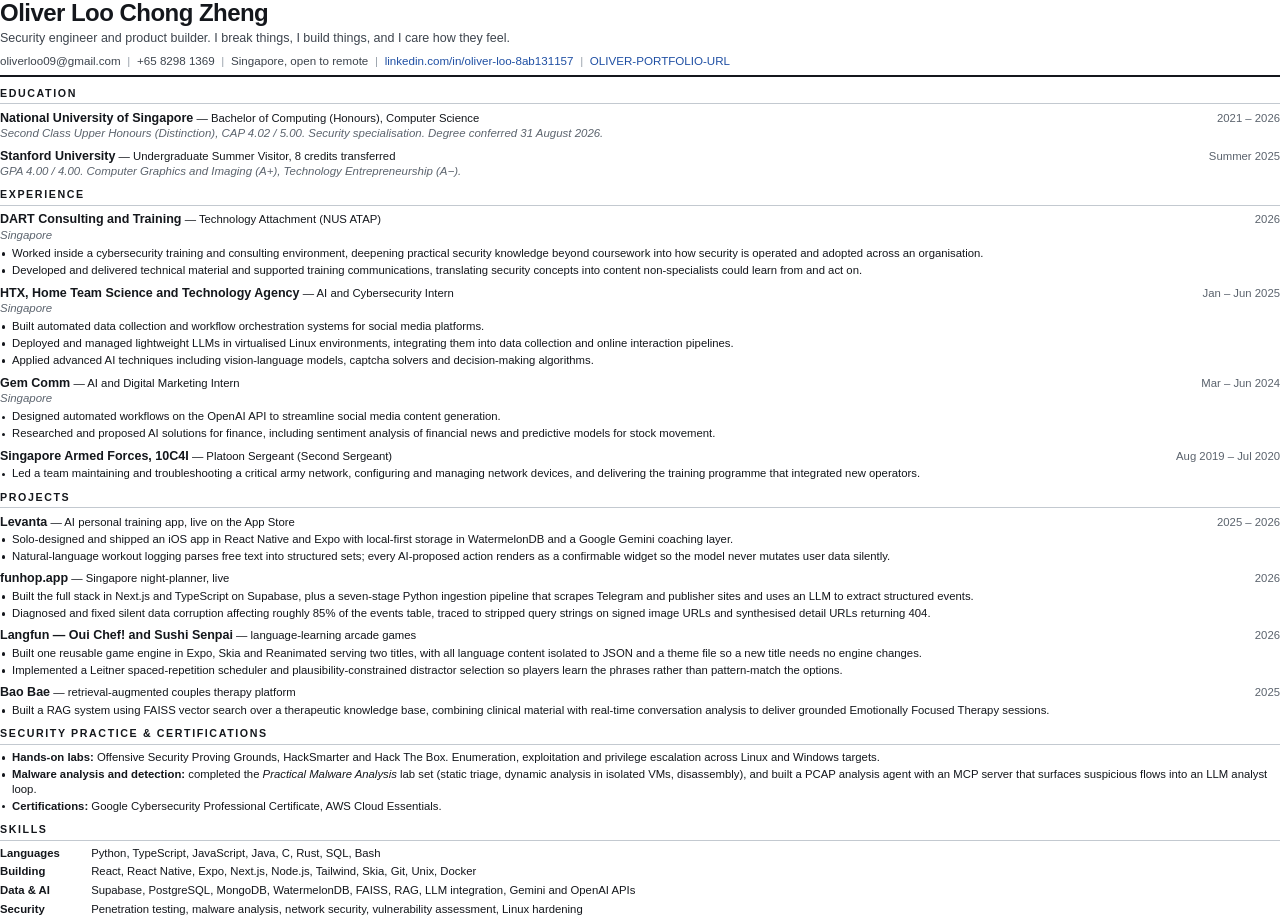
==== resume.html @ 2315eb41 "Portfolio site: six themed sections, résumé, assets Static site, no build step and no dependencies. " ====
<!doctype html>
<html lang="en">
<head>
<meta charset="utf-8">
<title>Oliver Loo Chong Zheng — Résumé</title>
<style>
  @page { size: A4; margin: 9mm 12mm; }
  *{box-sizing:border-box;margin:0;padding:0}
  body{font-family:"Helvetica Neue",Helvetica,Arial,sans-serif;font-size:8.5pt;line-height:1.31;color:#14171c;
       -webkit-print-color-adjust:exact;print-color-adjust:exact}
  a{color:#14171c;text-decoration:none}

  header{border-bottom:1.5pt solid #14171c;padding-bottom:5.5pt;margin-bottom:7pt}
  h1{font-size:18pt;letter-spacing:-.4pt;font-weight:700;line-height:1.1}
  .tagline{font-size:9.4pt;color:#3d444d;margin-top:2.5pt;font-weight:500}
  .contact{font-size:8.7pt;color:#3d444d;margin-top:5pt}
  .contact span{white-space:nowrap}
  .contact i{color:#9aa2ac;font-style:normal;margin:0 5pt}

  h2{font-size:8pt;letter-spacing:1.2pt;text-transform:uppercase;font-weight:700;
     border-bottom:.7pt solid #c3c9d0;padding-bottom:2pt;margin:7pt 0 4pt}

  .row{display:flex;justify-content:space-between;align-items:baseline;gap:10pt}
  .role{font-size:9.4pt;font-weight:700}
  .org{font-weight:500}
  .when{font-size:8.5pt;color:#5b636d;white-space:nowrap}
  .where{font-size:8.6pt;color:#5b636d;font-style:italic;margin-bottom:2.5pt}
  .item{margin-bottom:5pt}
  .item:last-child{margin-bottom:0}
  ul{list-style:none}
  li{position:relative;padding-left:9pt;margin-top:1.6pt}
  li::before{content:"";position:absolute;left:1.5pt;top:4.6pt;width:2.6pt;height:2.6pt;
             border-radius:50%;background:#14171c}
  b{font-weight:700}
  .skills p{margin-bottom:2.8pt}
  .skills b{display:inline-block;min-width:66pt}
  .link{color:#1f4fa3;font-weight:500}
</style>
</head>
<body>

<header>
  <h1>Oliver Loo Chong Zheng</h1>
  <p class="tagline">Security engineer and product builder. I break things, I build things, and I care how they feel.</p>
  <p class="contact">
    <span>oliverloo09@gmail.com</span><i>|</i><span>+65 8298 1369</span><i>|</i><span>Singapore, open to remote</span><i>|</i><span class="link">linkedin.com/in/oliver-loo-8ab131157</span><i>|</i><span class="link">OLIVER-PORTFOLIO-URL</span>
  </p>
</header>

<h2>Education</h2>
<div class="item">
  <div class="row">
    <span><span class="role">National University of Singapore</span> <span class="org">— Bachelor of Computing (Honours), Computer Science</span></span>
    <span class="when">2021 – 2026</span>
  </div>
  <div class="where">Second Class Upper Honours (Distinction), CAP 4.02 / 5.00. Security specialisation. Degree conferred 31 August 2026.</div>
</div>
<div class="item">
  <div class="row">
    <span><span class="role">Stanford University</span> <span class="org">— Undergraduate Summer Visitor, 8 credits transferred</span></span>
    <span class="when">Summer 2025</span>
  </div>
  <div class="where">GPA 4.00 / 4.00. Computer Graphics and Imaging (A+), Technology Entrepreneurship (A−).</div>
</div>

<h2>Experience</h2>

<div class="item">
  <div class="row">
    <span><span class="role">DART Consulting and Training</span> <span class="org">— Technology Attachment (NUS ATAP)</span></span>
    <span class="when">2026</span>
  </div>
  <div class="where">Singapore</div>
  <ul>
    <li>Worked inside a cybersecurity training and consulting environment, deepening practical security knowledge beyond coursework into how security is operated and adopted across an organisation.</li>
    <li>Developed and delivered technical material and supported training communications, translating security concepts into content non-specialists could learn from and act on.</li>
  </ul>
</div>

<div class="item">
  <div class="row">
    <span><span class="role">HTX, Home Team Science and Technology Agency</span> <span class="org">— AI and Cybersecurity Intern</span></span>
    <span class="when">Jan – Jun 2025</span>
  </div>
  <div class="where">Singapore</div>
  <ul>
    <li>Built automated data collection and workflow orchestration systems for social media platforms.</li>
    <li>Deployed and managed lightweight LLMs in virtualised Linux environments, integrating them into data collection and online interaction pipelines.</li>
    <li>Applied advanced AI techniques including vision-language models, captcha solvers and decision-making algorithms.</li>
  </ul>
</div>

<div class="item">
  <div class="row">
    <span><span class="role">Gem Comm</span> <span class="org">— AI and Digital Marketing Intern</span></span>
    <span class="when">Mar – Jun 2024</span>
  </div>
  <div class="where">Singapore</div>
  <ul>
    <li>Designed automated workflows on the OpenAI API to streamline social media content generation.</li>
    <li>Researched and proposed AI solutions for finance, including sentiment analysis of financial news and predictive models for stock movement.</li>
  </ul>
</div>

<div class="item">
  <div class="row">
    <span><span class="role">Singapore Armed Forces, 10C4I</span> <span class="org">— Platoon Sergeant (Second Sergeant)</span></span>
    <span class="when">Aug 2019 – Jul 2020</span>
  </div>
  <ul>
    <li>Led a team maintaining and troubleshooting a critical army network, configuring and managing network devices, and delivering the training programme that integrated new operators.</li>
  </ul>
</div>

<h2>Projects</h2>

<div class="item">
  <div class="row">
    <span><span class="role">Levanta</span> <span class="org">— AI personal training app, live on the App Store</span></span>
    <span class="when">2025 – 2026</span>
  </div>
  <ul>
    <li>Solo-designed and shipped an iOS app in React Native and Expo with local-first storage in WatermelonDB and a Google Gemini coaching layer.</li>
    <li>Natural-language workout logging parses free text into structured sets; every AI-proposed action renders as a confirmable widget so the model never mutates user data silently.</li>
  </ul>
</div>

<div class="item">
  <div class="row">
    <span><span class="role">funhop.app</span> <span class="org">— Singapore night-planner, live</span></span>
    <span class="when">2026</span>
  </div>
  <ul>
    <li>Built the full stack in Next.js and TypeScript on Supabase, plus a seven-stage Python ingestion pipeline that scrapes Telegram and publisher sites and uses an LLM to extract structured events.</li>
    <li>Diagnosed and fixed silent data corruption affecting roughly 85% of the events table, traced to stripped query strings on signed image URLs and synthesised detail URLs returning 404.</li>
  </ul>
</div>

<div class="item">
  <div class="row">
    <span><span class="role">Langfun — Oui Chef! and Sushi Senpai</span> <span class="org">— language-learning arcade games</span></span>
    <span class="when">2026</span>
  </div>
  <ul>
    <li>Built one reusable game engine in Expo, Skia and Reanimated serving two titles, with all language content isolated to JSON and a theme file so a new title needs no engine changes.</li>
    <li>Implemented a Leitner spaced-repetition scheduler and plausibility-constrained distractor selection so players learn the phrases rather than pattern-match the options.</li>
  </ul>
</div>

<div class="item">
  <div class="row">
    <span><span class="role">Bao Bae</span> <span class="org">— retrieval-augmented couples therapy platform</span></span>
    <span class="when">2025</span>
  </div>
  <ul>
    <li>Built a RAG system using FAISS vector search over a therapeutic knowledge base, combining clinical material with real-time conversation analysis to deliver grounded Emotionally Focused Therapy sessions.</li>
  </ul>
</div>

<h2>Security Practice &amp; Certifications</h2>
<div class="item">
  <ul>
    <li><b>Hands-on labs:</b> Offensive Security Proving Grounds, HackSmarter and Hack The Box. Enumeration, exploitation and privilege escalation across Linux and Windows targets.</li>
    <li><b>Malware analysis and detection:</b> completed the <i>Practical Malware Analysis</i> lab set (static triage, dynamic analysis in isolated VMs, disassembly), and built a PCAP analysis agent with an MCP server that surfaces suspicious flows into an LLM analyst loop.</li>
    <li><b>Certifications:</b> Google Cybersecurity Professional Certificate, AWS Cloud Essentials.</li>
  </ul>
</div>

<h2>Skills</h2>
<div class="item skills">
  <p><b>Languages</b> Python, TypeScript, JavaScript, Java, C, Rust, SQL, Bash</p>
  <p><b>Building</b> React, React Native, Expo, Next.js, Node.js, Tailwind, Skia, Git, Unix, Docker</p>
  <p><b>Data &amp; AI</b> Supabase, PostgreSQL, MongoDB, WatermelonDB, FAISS, RAG, LLM integration, Gemini and OpenAI APIs</p>
  <p><b>Security</b> Penetration testing, malware analysis, network security, vulnerability assessment, Linux hardening</p>
</div>

</body>
</html>
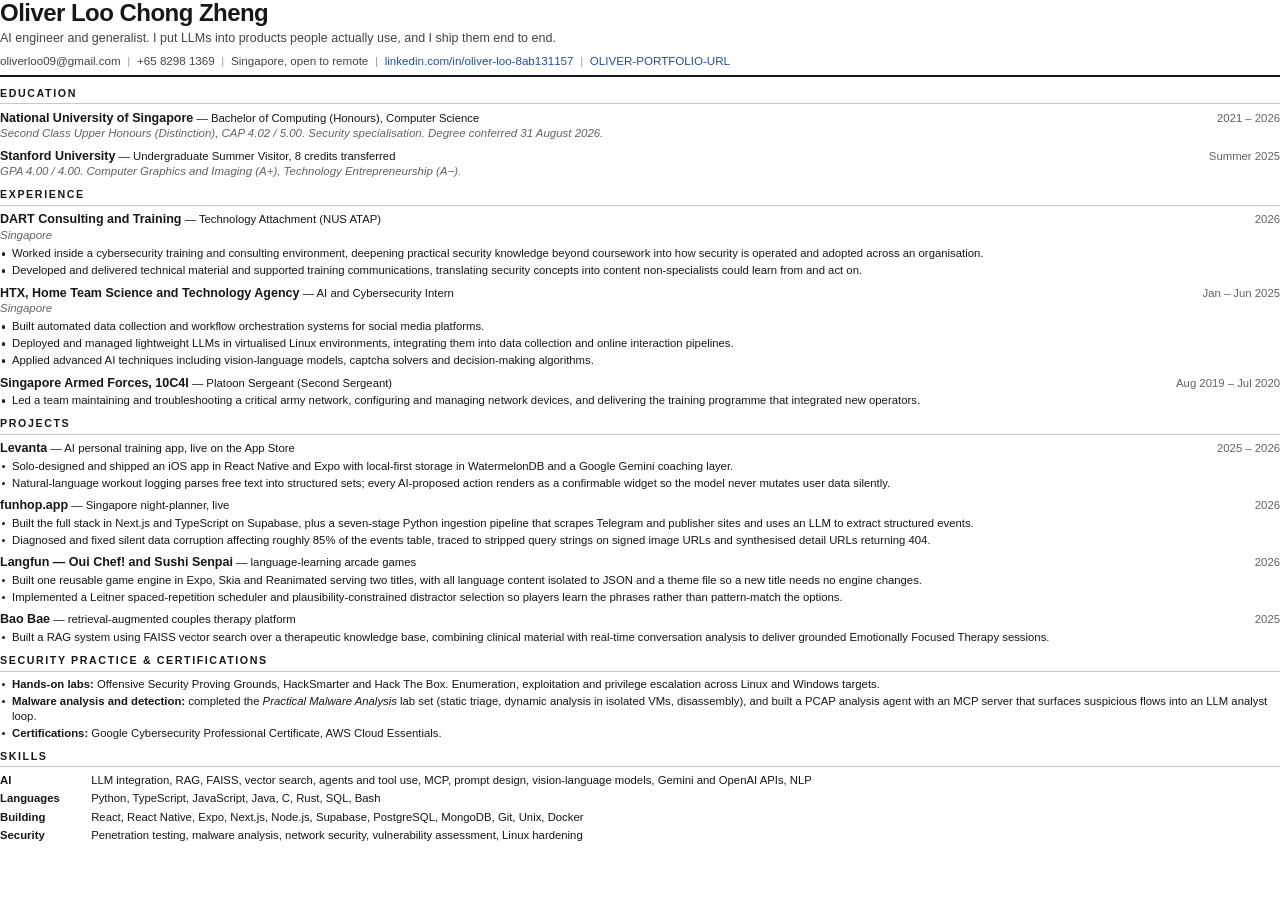
==== commit d4d7de23: "Reposition around AI engineering, trim copy, drop Gem Comm - Hero and metadata lead on AI integratio" ====
--- a/resume.html
+++ b/resume.html
@@ -41,7 +41,7 @@
 
 <header>
   <h1>Oliver Loo Chong Zheng</h1>
-  <p class="tagline">Security engineer and product builder. I break things, I build things, and I care how they feel.</p>
+  <p class="tagline">AI engineer and generalist. I put LLMs into products people actually use, and I ship them end to end.</p>
   <p class="contact">
     <span>oliverloo09@gmail.com</span><i>|</i><span>+65 8298 1369</span><i>|</i><span>Singapore, open to remote</span><i>|</i><span class="link">linkedin.com/in/oliver-loo-8ab131157</span><i>|</i><span class="link">OLIVER-PORTFOLIO-URL</span>
   </p>
@@ -87,18 +87,6 @@
     <li>Built automated data collection and workflow orchestration systems for social media platforms.</li>
     <li>Deployed and managed lightweight LLMs in virtualised Linux environments, integrating them into data collection and online interaction pipelines.</li>
     <li>Applied advanced AI techniques including vision-language models, captcha solvers and decision-making algorithms.</li>
-  </ul>
-</div>
-
-<div class="item">
-  <div class="row">
-    <span><span class="role">Gem Comm</span> <span class="org">— AI and Digital Marketing Intern</span></span>
-    <span class="when">Mar – Jun 2024</span>
-  </div>
-  <div class="where">Singapore</div>
-  <ul>
-    <li>Designed automated workflows on the OpenAI API to streamline social media content generation.</li>
-    <li>Researched and proposed AI solutions for finance, including sentiment analysis of financial news and predictive models for stock movement.</li>
   </ul>
 </div>
 
@@ -168,9 +156,9 @@
 
 <h2>Skills</h2>
 <div class="item skills">
+  <p><b>AI</b> LLM integration, RAG, FAISS, vector search, agents and tool use, MCP, prompt design, vision-language models, Gemini and OpenAI APIs, NLP</p>
   <p><b>Languages</b> Python, TypeScript, JavaScript, Java, C, Rust, SQL, Bash</p>
-  <p><b>Building</b> React, React Native, Expo, Next.js, Node.js, Tailwind, Skia, Git, Unix, Docker</p>
-  <p><b>Data &amp; AI</b> Supabase, PostgreSQL, MongoDB, WatermelonDB, FAISS, RAG, LLM integration, Gemini and OpenAI APIs</p>
+  <p><b>Building</b> React, React Native, Expo, Next.js, Node.js, Supabase, PostgreSQL, MongoDB, Git, Unix, Docker</p>
   <p><b>Security</b> Penetration testing, malware analysis, network security, vulnerability assessment, Linux hardening</p>
 </div>
 
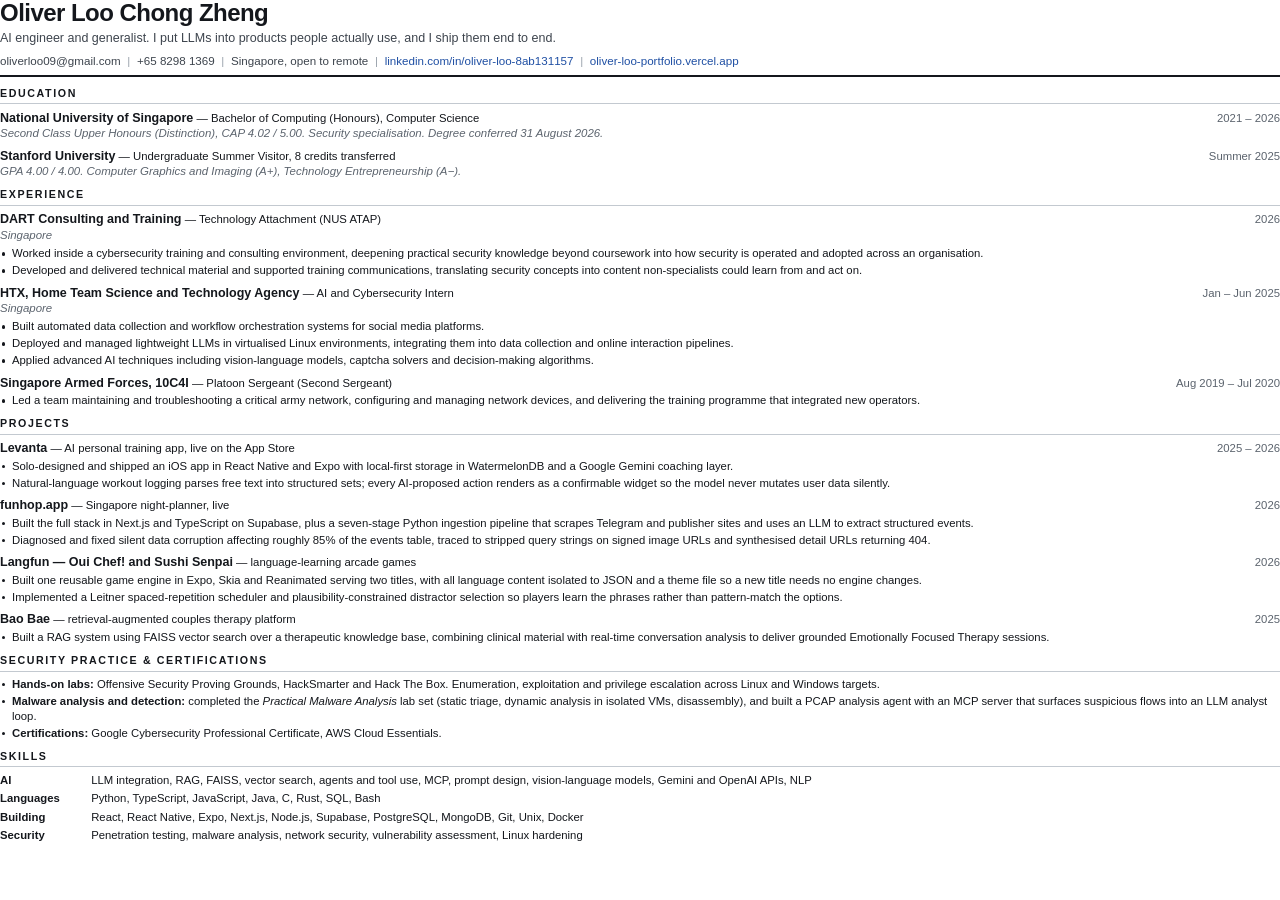
==== commit 7a696ba2: "Shipped work first, scroll-scrubbed liquid-metal globe - Build section moved ahead of Break so produ" ====
--- a/resume.html
+++ b/resume.html
@@ -43,7 +43,7 @@
   <h1>Oliver Loo Chong Zheng</h1>
   <p class="tagline">AI engineer and generalist. I put LLMs into products people actually use, and I ship them end to end.</p>
   <p class="contact">
-    <span>oliverloo09@gmail.com</span><i>|</i><span>+65 8298 1369</span><i>|</i><span>Singapore, open to remote</span><i>|</i><span class="link">linkedin.com/in/oliver-loo-8ab131157</span><i>|</i><span class="link">OLIVER-PORTFOLIO-URL</span>
+    <span>oliverloo09@gmail.com</span><i>|</i><span>+65 8298 1369</span><i>|</i><span>Singapore, open to remote</span><i>|</i><span class="link">linkedin.com/in/oliver-loo-8ab131157</span><i>|</i><span class="link">oliver-loo-portfolio.vercel.app</span>
   </p>
 </header>
 
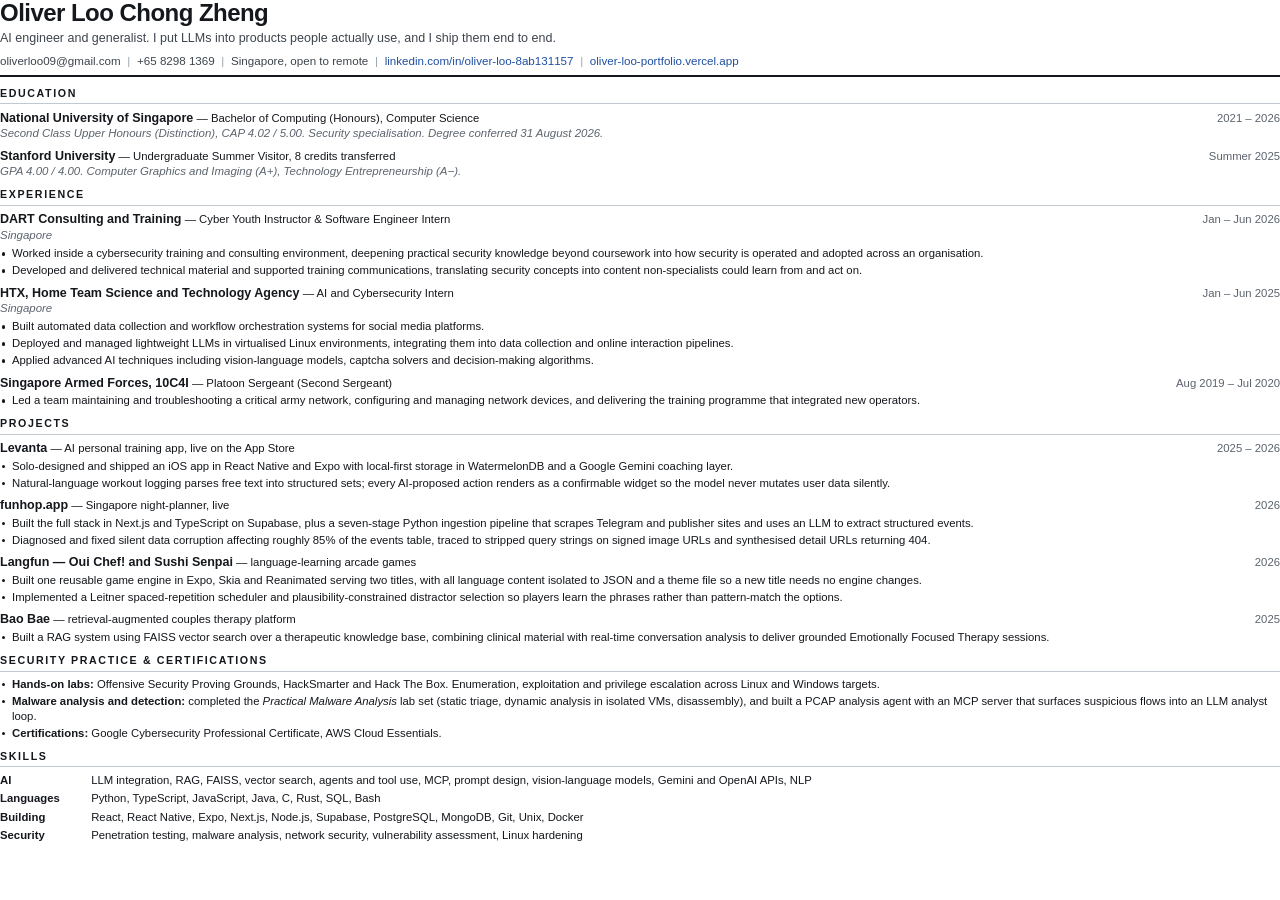
==== commit 4df1bace: "DART title and dates, lift low-contrast text - DART is Cyber Youth Instructor and Software Engineer " ====
--- a/resume.html
+++ b/resume.html
@@ -67,8 +67,8 @@
 
 <div class="item">
   <div class="row">
-    <span><span class="role">DART Consulting and Training</span> <span class="org">— Technology Attachment (NUS ATAP)</span></span>
-    <span class="when">2026</span>
+    <span><span class="role">DART Consulting and Training</span> <span class="org">— Cyber Youth Instructor &amp; Software Engineer Intern</span></span>
+    <span class="when">Jan – Jun 2026</span>
   </div>
   <div class="where">Singapore</div>
   <ul>
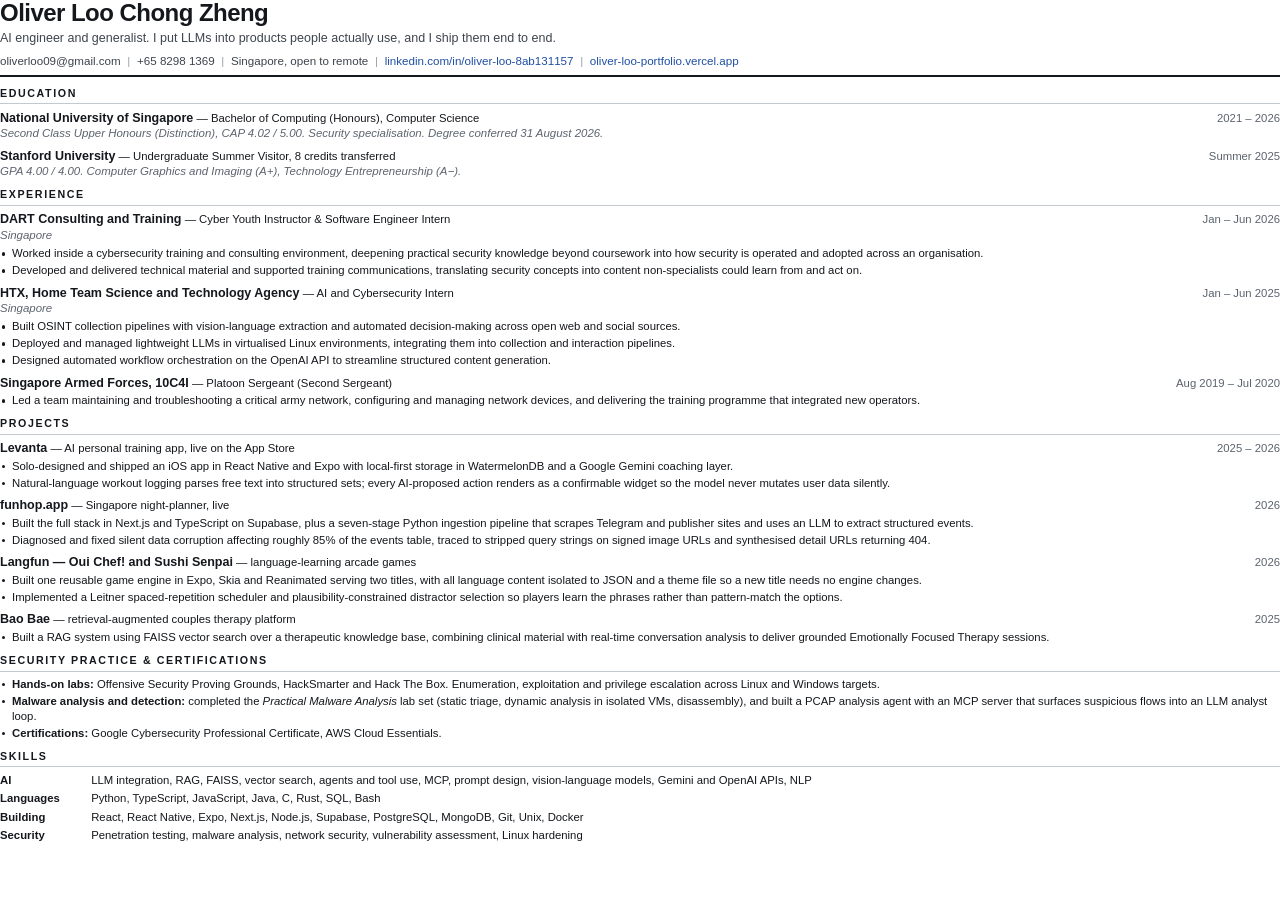
==== commit 90576904: "Lead with product, reword HTX, drop dead link and Instagram - Langfun's "Play it in the browser" but" ====
--- a/resume.html
+++ b/resume.html
@@ -84,9 +84,9 @@
   </div>
   <div class="where">Singapore</div>
   <ul>
-    <li>Built automated data collection and workflow orchestration systems for social media platforms.</li>
-    <li>Deployed and managed lightweight LLMs in virtualised Linux environments, integrating them into data collection and online interaction pipelines.</li>
-    <li>Applied advanced AI techniques including vision-language models, captcha solvers and decision-making algorithms.</li>
+    <li>Built OSINT collection pipelines with vision-language extraction and automated decision-making across open web and social sources.</li>
+    <li>Deployed and managed lightweight LLMs in virtualised Linux environments, integrating them into collection and interaction pipelines.</li>
+    <li>Designed automated workflow orchestration on the OpenAI API to streamline structured content generation.</li>
   </ul>
 </div>
 
